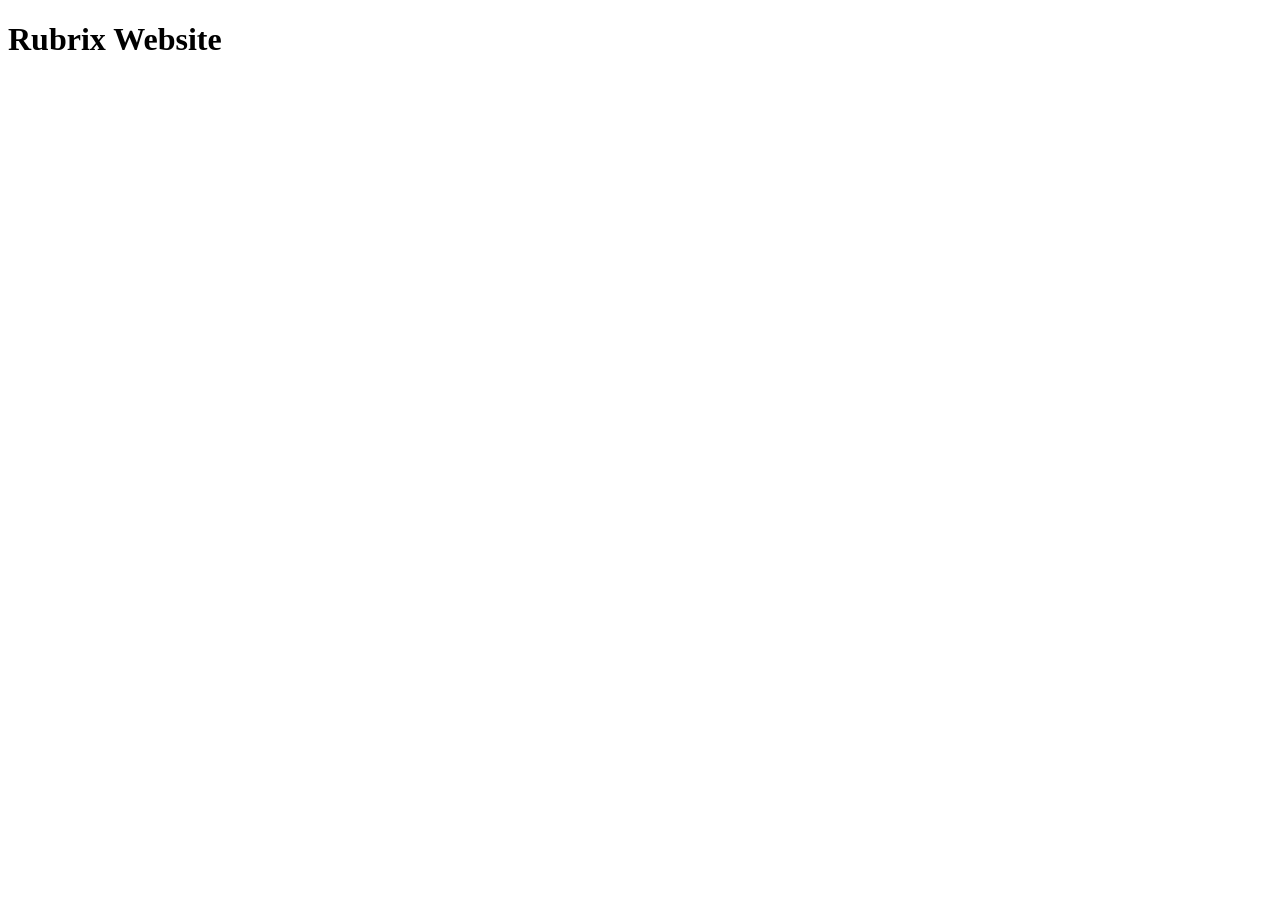
==== docs/index.html @ 38451826 "updated index.html for testing git page" ====
<!DOCTYPE html>
<html lang="en">
<head>
    <meta charset="UTF-8">
    <meta name="viewport" content="width=device-width, initial-scale=1.0">
    <title>Rubrix Website</title>
</head>
<body>
    <h1>Rubrix Website</h1>
</body>
</html>
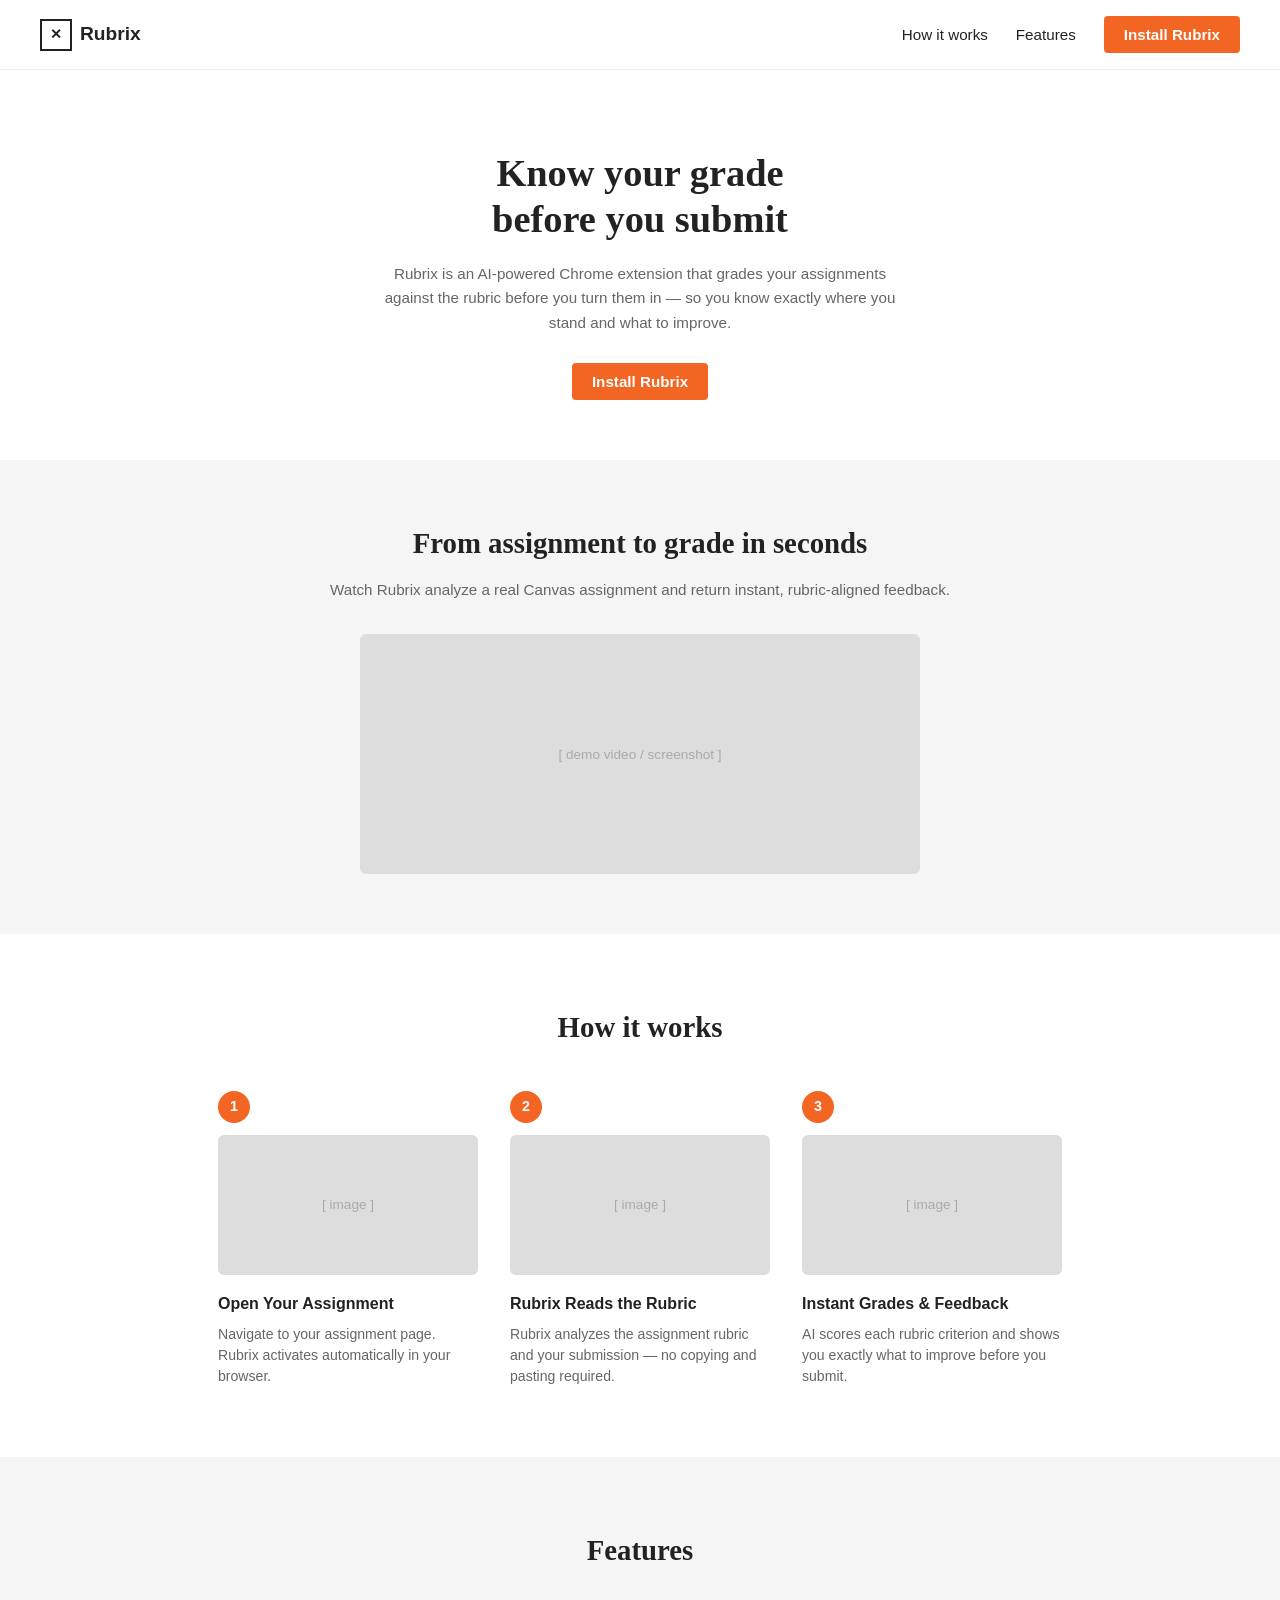
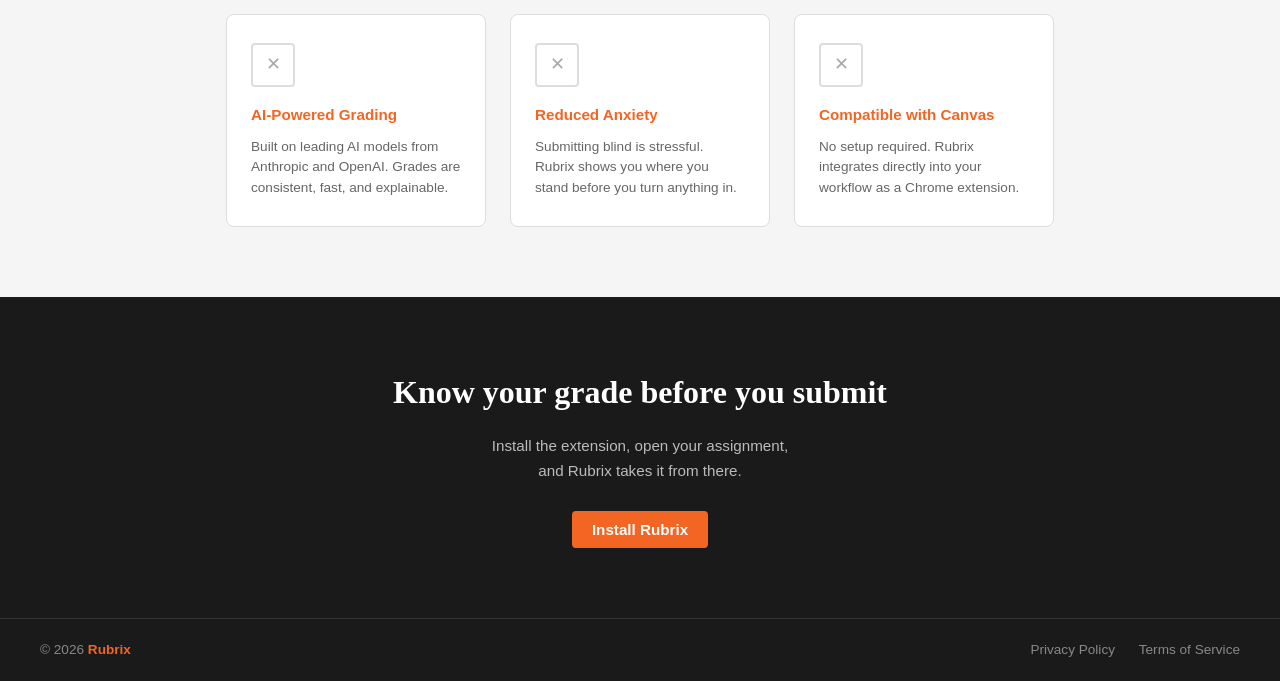
==== commit 0e1d5064: "Replace index.html placeholder with full landing page; add GitHub Pages link to README Agent-Logs-Ur" ====
--- a/docs/index.html
+++ b/docs/index.html
@@ -1,11 +1,451 @@
+<!-- CLient Justin
+ Lead Developer Benjamin Pagan 
+ -->
 <!DOCTYPE html>
 <html lang="en">
 <head>
-    <meta charset="UTF-8">
-    <meta name="viewport" content="width=device-width, initial-scale=1.0">
-    <title>Rubrix Website</title>
+  <meta charset="UTF-8" />
+  <meta name="viewport" content="width=device-width, initial-scale=1.0" />
+  <title>Rubrix</title>
+  <style>
+    /* ================================
+       RUBRIX — embedded styles
+       ================================ */
+
+    /* --- RESET & BASE STYLES --- */
+    * {
+      margin: 0;
+      padding: 0;
+      box-sizing: border-box;
+    }
+
+    body {
+      font-family: Georgia, 'Times New Roman', serif;
+      color: #222;
+      background-color: #fff;
+      line-height: 1.6;
+    }
+
+    /* --- COLOR VARIABLES --- */
+    :root {
+      --orange: #f26522;
+      --orange-hover: #d9551a;
+      --light-gray: #f5f5f5;
+      --dark: #1a1a1a;
+      --text-muted: #666;
+    }
+
+
+    /* ================================
+       NAVIGATION BAR
+       ================================ */
+    nav {
+      display: flex;
+      justify-content: space-between;
+      align-items: center;
+      padding: 16px 40px;
+      border-bottom: 1px solid #eee;
+      background: #fff;
+      position: sticky;
+      top: 0;
+      z-index: 100;
+    }
+
+    .logo {
+      display: flex;
+      align-items: center;
+      gap: 8px;
+      font-size: 1.2rem;
+      font-weight: bold;
+      font-family: Arial, sans-serif;
+    }
+
+    .logo-icon {
+      width: 32px;
+      height: 32px;
+      border: 2px solid #222;
+      display: flex;
+      align-items: center;
+      justify-content: center;
+      font-size: 0.9rem;
+      font-weight: bold;
+      color: #222;
+    }
+
+    .nav-links {
+      list-style: none;
+      display: flex;
+      align-items: center;
+      gap: 28px;
+    }
+
+    .nav-links a {
+      text-decoration: none;
+      color: #222;
+      font-family: Arial, sans-serif;
+      font-size: 0.95rem;
+    }
+
+    .nav-links a:hover {
+      text-decoration: underline;
+    }
+
+
+    /* ================================
+       REUSABLE BUTTON STYLE
+       ================================ */
+    .btn-orange {
+      background-color: var(--orange);
+      color: #fff;
+      border: none;
+      padding: 10px 20px;
+      border-radius: 4px;
+      font-size: 0.95rem;
+      font-family: Arial, sans-serif;
+      cursor: pointer;
+      font-weight: bold;
+    }
+
+    .btn-orange:hover {
+      background-color: var(--orange-hover);
+    }
+
+
+    /* ================================
+       HERO SECTION
+       ================================ */
+    .hero {
+      text-align: center;
+      padding: 80px 40px 60px;
+      max-width: 600px;
+      margin: 0 auto;
+    }
+
+    .hero h1 {
+      font-size: 2.4rem;
+      font-weight: bold;
+      line-height: 1.2;
+      margin-bottom: 20px;
+      font-family: Georgia, serif;
+    }
+
+    .hero p {
+      color: var(--text-muted);
+      font-size: 0.95rem;
+      margin-bottom: 28px;
+      font-family: Arial, sans-serif;
+    }
+
+
+    /* ================================
+       DEMO SECTION
+       ================================ */
+    .demo-section {
+      background-color: var(--light-gray);
+      text-align: center;
+      padding: 60px 40px;
+    }
+
+    .demo-section h2 {
+      font-size: 1.8rem;
+      margin-bottom: 12px;
+    }
+
+    .demo-section p {
+      color: var(--text-muted);
+      font-size: 0.95rem;
+      margin-bottom: 32px;
+      font-family: Arial, sans-serif;
+    }
+
+    .img-placeholder {
+      background-color: #ddd;
+      display: flex;
+      align-items: center;
+      justify-content: center;
+      color: #aaa;
+      font-family: Arial, sans-serif;
+      font-size: 0.85rem;
+      border-radius: 6px;
+    }
+
+    .demo-img {
+      width: 100%;
+      max-width: 560px;
+      height: 240px;
+      margin: 0 auto;
+    }
+
+
+    /* ================================
+       HOW IT WORKS SECTION
+       ================================ */
+    .how-it-works {
+      padding: 70px 40px;
+      text-align: center;
+      max-width: 960px;
+      margin: 0 auto;
+    }
+
+    .how-it-works h2 {
+      font-size: 1.8rem;
+      margin-bottom: 40px;
+    }
+
+    .steps {
+      display: flex;
+      gap: 32px;
+      justify-content: center;
+      flex-wrap: wrap;
+    }
+
+    .step {
+      flex: 1;
+      min-width: 200px;
+      max-width: 260px;
+      text-align: left;
+    }
+
+    .step-number {
+      width: 32px;
+      height: 32px;
+      background-color: var(--orange);
+      color: #fff;
+      border-radius: 50%;
+      display: flex;
+      align-items: center;
+      justify-content: center;
+      font-weight: bold;
+      font-family: Arial, sans-serif;
+      font-size: 0.9rem;
+      margin-bottom: 12px;
+    }
+
+    .step-img {
+      width: 100%;
+      height: 140px;
+      margin-bottom: 16px;
+    }
+
+    .step h3 {
+      font-size: 1rem;
+      font-weight: bold;
+      margin-bottom: 8px;
+      font-family: Arial, sans-serif;
+    }
+
+    .step p {
+      font-size: 0.88rem;
+      color: var(--text-muted);
+      font-family: Arial, sans-serif;
+      line-height: 1.5;
+    }
+
+
+    /* ================================
+       FEATURES SECTION
+       ================================ */
+    .features {
+      background-color: var(--light-gray);
+      padding: 70px 40px;
+      text-align: center;
+    }
+
+    .features h2 {
+      font-size: 1.8rem;
+      margin-bottom: 40px;
+    }
+
+    .feature-cards {
+      display: flex;
+      gap: 24px;
+      justify-content: center;
+      flex-wrap: wrap;
+      max-width: 900px;
+      margin: 0 auto;
+    }
+
+    .card {
+      background: #fff;
+      border: 1px solid #ddd;
+      border-radius: 8px;
+      padding: 28px 24px;
+      flex: 1;
+      min-width: 200px;
+      max-width: 260px;
+      text-align: left;
+    }
+
+    .card-icon {
+      width: 44px;
+      height: 44px;
+      border: 2px solid #ddd;
+      display: flex;
+      align-items: center;
+      justify-content: center;
+      font-size: 1.1rem;
+      color: #aaa;
+      margin-bottom: 16px;
+      border-radius: 4px;
+    }
+
+    .card h3 {
+      font-size: 0.95rem;
+      font-weight: bold;
+      color: var(--orange);
+      margin-bottom: 10px;
+      font-family: Arial, sans-serif;
+    }
+
+    .card p {
+      font-size: 0.85rem;
+      color: var(--text-muted);
+      font-family: Arial, sans-serif;
+      line-height: 1.5;
+    }
+
+
+    /* ================================
+       CTA BANNER
+       ================================ */
+    .cta-banner {
+      background-color: var(--dark);
+      color: #fff;
+      text-align: center;
+      padding: 70px 40px;
+    }
+
+    .cta-banner h2 {
+      font-size: 2rem;
+      margin-bottom: 16px;
+      font-family: Georgia, serif;
+    }
+
+    .cta-banner p {
+      font-size: 0.95rem;
+      color: #bbb;
+      margin-bottom: 28px;
+      font-family: Arial, sans-serif;
+    }
+
+
+    /* ================================
+       FOOTER
+       ================================ */
+    footer {
+      background-color: var(--dark);
+      color: #888;
+      display: flex;
+      justify-content: space-between;
+      align-items: center;
+      padding: 20px 40px;
+      font-family: Arial, sans-serif;
+      font-size: 0.85rem;
+      border-top: 1px solid #333;
+    }
+
+    .footer-left span {
+      color: var(--orange);
+      font-weight: bold;
+    }
+
+    footer a {
+      color: #888;
+      text-decoration: none;
+      margin-left: 20px;
+    }
+
+    footer a:hover {
+      color: #fff;
+    }
+  </style>
 </head>
 <body>
-    <h1>Rubrix Website</h1>
+  <!-- NAV -->
+  <nav>
+    <div class="logo">
+      <div class="logo-icon">✕</div>
+      Rubrix
+    </div>
+    <ul class="nav-links">
+      <li><a href="#how-it-works">How it works</a></li>
+      <li><a href="#features">Features</a></li>
+      <li><button class="btn-orange">Install Rubrix</button></li>
+    </ul>
+  </nav>
+  <!-- HERO -->
+  <section class="hero">
+    <h1>Know your grade<br>before you submit</h1>
+    <p>
+      Rubrix is an AI-powered Chrome extension that grades your assignments against the
+      rubric before you turn them in — so you know exactly where you stand and what to improve.
+    </p>
+    <button class="btn-orange">Install Rubrix</button>
+  </section>
+  <!-- DEMO -->
+  <section class="demo-section">
+    <h2>From assignment to grade in seconds</h2>
+    <p>Watch Rubrix analyze a real Canvas assignment and return instant, rubric-aligned feedback.</p>
+    <div class="img-placeholder demo-img">[ demo video / screenshot ]</div>
+  </section>
+  <!-- HOW IT WORKS -->
+  <section class="how-it-works" id="how-it-works">
+    <h2>How it works</h2>
+    <div class="steps">
+      <div class="step">
+        <div class="step-number">1</div>
+        <div class="img-placeholder step-img">[ image ]</div>
+        <h3>Open Your Assignment</h3>
+        <p>Navigate to your assignment page. Rubrix activates automatically in your browser.</p>
+      </div>
+      <div class="step">
+        <div class="step-number">2</div>
+        <div class="img-placeholder step-img">[ image ]</div>
+        <h3>Rubrix Reads the Rubric</h3>
+        <p>Rubrix analyzes the assignment rubric and your submission — no copying and pasting required.</p>
+      </div>
+      <div class="step">
+        <div class="step-number">3</div>
+        <div class="img-placeholder step-img">[ image ]</div>
+        <h3>Instant Grades &amp; Feedback</h3>
+        <p>AI scores each rubric criterion and shows you exactly what to improve before you submit.</p>
+      </div>
+    </div>
+  </section>
+  <!-- FEATURES -->
+  <section class="features" id="features">
+    <h2>Features</h2>
+    <div class="feature-cards">
+      <div class="card">
+        <div class="card-icon">✕</div>
+        <h3>AI-Powered Grading</h3>
+        <p>Built on leading AI models from Anthropic and OpenAI. Grades are consistent, fast, and explainable.</p>
+      </div>
+      <div class="card">
+        <div class="card-icon">✕</div>
+        <h3>Reduced Anxiety</h3>
+        <p>Submitting blind is stressful. Rubrix shows you where you stand before you turn anything in.</p>
+      </div>
+      <div class="card">
+        <div class="card-icon">✕</div>
+        <h3>Compatible with Canvas</h3>
+        <p>No setup required. Rubrix integrates directly into your workflow as a Chrome extension.</p>
+      </div>
+    </div>
+  </section>
+  <!-- CTA BANNER -->
+  <section class="cta-banner">
+    <h2>Know your grade before you submit</h2>
+    <p>Install the extension, open your assignment,<br>and Rubrix takes it from there.</p>
+    <button class="btn-orange">Install Rubrix</button>
+  </section>
+  <!-- FOOTER -->
+  <footer>
+    <div class="footer-left">© 2026 <span>Rubrix</span></div>
+    <div>
+      <a href="#">Privacy Policy</a>
+      <a href="#">Terms of Service</a>
+    </div>
+  </footer>
 </body>
 </html>
